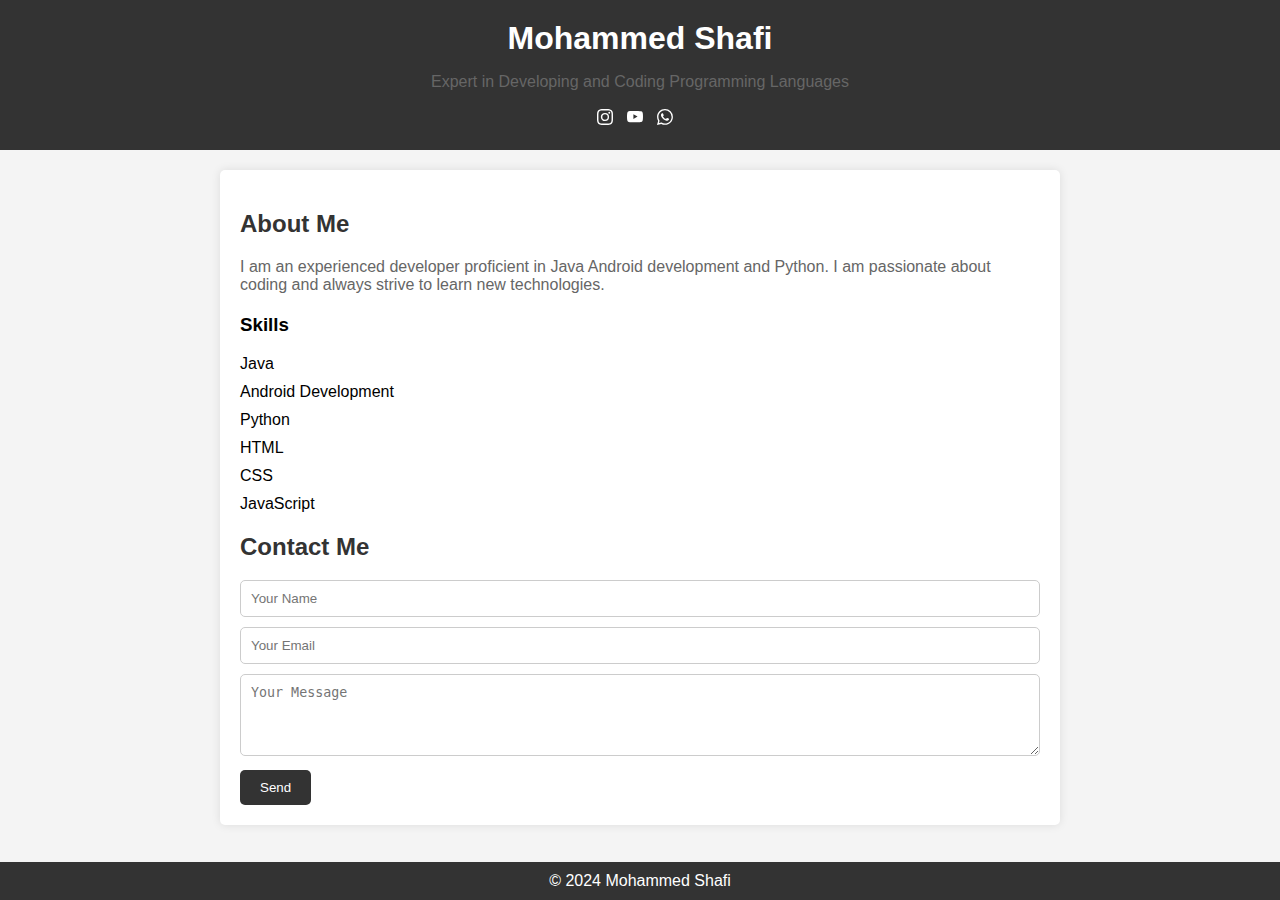
==== index.html @ 38568272 "add wgroup" ====
<!DOCTYPE html>
<html lang="en">
<head>
<meta charset="UTF-8">
<meta name="viewport" content="width=device-width, initial-scale=1.0">
<title>Mohammed Shafi - Portfolio</title>
<style>
    body {
        font-family: Arial, sans-serif;
        margin: 0;
        padding: 0;
        background-color: #f4f4f4;
    }

    header {
        background-color: #333;
        color: #fff;
        padding: 20px 0;
        text-align: center;
    }

    header h1 {
        margin: 0;
    }

    .social-icons {
        margin-top: 10px;
    }

    .social-icons a {
        display: inline-block;
        margin-right: 10px;
        color: #fff;
        text-decoration: none;
        font-size: 20px;
    }

    .container {
        max-width: 800px;
        margin: 20px auto;
        padding: 20px;
        background-color: #fff;
        border-radius: 5px;
        box-shadow: 0 0 10px rgba(0, 0, 0, 0.1);
    }

    h2 {
        color: #333;
    }

    p {
        color: #666;
    }

    .skills {
        margin-top: 20px;
    }

    .skills h3 {
        margin-top: 0;
    }

    .skills ul {
        list-style-type: none;
        padding: 0;
    }

    .skills li {
        margin-bottom: 10px;
    }

    .contact-form {
        margin-top: 20px;
    }

    .contact-form input[type="text"],
    .contact-form input[type="email"],
    .contact-form textarea {
        width: 100%;
        padding: 10px;
        margin-bottom: 10px;
        border: 1px solid #ccc;
        border-radius: 5px;
        box-sizing: border-box;
    }

    .contact-form input[type="submit"] {
        background-color: #333;
        color: #fff;
        border: none;
        border-radius: 5px;
        padding: 10px 20px;
        cursor: pointer;
    }

    footer {
        background-color: #333;
        color: #fff;
        text-align: center;
        padding: 10px 0;
        position: fixed;
        bottom: 0;
        width: 100%;
    }
</style>
</head>
<body>

<header>
    <h1>Mohammed Shafi</h1>
    <p>Expert in Developing and Coding Programming Languages</p>
    <div class="social-icons">
        <a href="https://www.instagram.com/itzmskdude" target="_blank"><svg xmlns="http://www.w3.org/2000/svg" width="16" height="16" fill="currentColor" class="bi bi-instagram" viewBox="0 0 16 16">
  <path d="M8 0C5.829 0 5.556.01 4.703.048 3.85.088 3.269.222 2.76.42a3.9 3.9 0 0 0-1.417.923A3.9 3.9 0 0 0 .42 2.76C.222 3.268.087 3.85.048 4.7.01 5.555 0 5.827 0 8.001c0 2.172.01 2.444.048 3.297.04.852.174 1.433.372 1.942.205.526.478.972.923 1.417.444.445.89.719 1.416.923.51.198 1.09.333 1.942.372C5.555 15.99 5.827 16 8 16s2.444-.01 3.298-.048c.851-.04 1.434-.174 1.943-.372a3.9 3.9 0 0 0 1.416-.923c.445-.445.718-.891.923-1.417.197-.509.332-1.09.372-1.942C15.99 10.445 16 10.173 16 8s-.01-2.445-.048-3.299c-.04-.851-.175-1.433-.372-1.941a3.9 3.9 0 0 0-.923-1.417A3.9 3.9 0 0 0 13.24.42c-.51-.198-1.092-.333-1.943-.372C10.443.01 10.172 0 7.998 0zm-.717 1.442h.718c2.136 0 2.389.007 3.232.046.78.035 1.204.166 1.486.275.373.145.64.319.92.599s.453.546.598.92c.11.281.24.705.275 1.485.039.843.047 1.096.047 3.231s-.008 2.389-.047 3.232c-.035.78-.166 1.203-.275 1.485a2.5 2.5 0 0 1-.599.919c-.28.28-.546.453-.92.598-.28.11-.704.24-1.485.276-.843.038-1.096.047-3.232.047s-2.39-.009-3.233-.047c-.78-.036-1.203-.166-1.485-.276a2.5 2.5 0 0 1-.92-.598 2.5 2.5 0 0 1-.6-.92c-.109-.281-.24-.705-.275-1.485-.038-.843-.046-1.096-.046-3.233s.008-2.388.046-3.231c.036-.78.166-1.204.276-1.486.145-.373.319-.64.599-.92s.546-.453.92-.598c.282-.11.705-.24 1.485-.276.738-.034 1.024-.044 2.515-.045zm4.988 1.328a.96.96 0 1 0 0 1.92.96.96 0 0 0 0-1.92m-4.27 1.122a4.109 4.109 0 1 0 0 8.217 4.109 4.109 0 0 0 0-8.217m0 1.441a2.667 2.667 0 1 1 0 5.334 2.667 2.667 0 0 1 0-5.334"/>
</svg></a>
        <a href="https://www.youtube.com/DeveloperMsk" target="_blank"><svg xmlns="http://www.w3.org/2000/svg" width="16" height="16" fill="currentColor" class="bi bi-youtube" viewBox="0 0 16 16">
  <path d="M8.051 1.999h.089c.822.003 4.987.033 6.11.335a2.01 2.01 0 0 1 1.415 1.42c.101.38.172.883.22 1.402l.01.104.022.26.008.104c.065.914.073 1.77.074 1.957v.075c-.001.194-.01 1.108-.082 2.06l-.008.105-.009.104c-.05.572-.124 1.14-.235 1.558a2.01 2.01 0 0 1-1.415 1.42c-1.16.312-5.569.334-6.18.335h-.142c-.309 0-1.587-.006-2.927-.052l-.17-.006-.087-.004-.171-.007-.171-.007c-1.11-.049-2.167-.128-2.654-.26a2.01 2.01 0 0 1-1.415-1.419c-.111-.417-.185-.986-.235-1.558L.09 9.82l-.008-.104A31 31 0 0 1 0 7.68v-.123c.002-.215.01-.958.064-1.778l.007-.103.003-.052.008-.104.022-.26.01-.104c.048-.519.119-1.023.22-1.402a2.01 2.01 0 0 1 1.415-1.42c.487-.13 1.544-.21 2.654-.26l.17-.007.172-.006.086-.003.171-.007A100 100 0 0 1 7.858 2zM6.4 5.209v4.818l4.157-2.408z"/>
</svg></a>
        <a href="https://chat.whatsapp.com/Jl8CplpsPp78neTym1Xch7" target="_blank"><svg xmlns="http://www.w3.org/2000/svg" width="16" height="16" fill="currentColor" class="bi bi-whatsapp" viewBox="0 0 16 16">
  <path d="M13.601 2.326A7.85 7.85 0 0 0 7.994 0C3.627 0 .068 3.558.064 7.926c0 1.399.366 2.76 1.057 3.965L0 16l4.204-1.102a7.9 7.9 0 0 0 3.79.965h.004c4.368 0 7.926-3.558 7.93-7.93A7.9 7.9 0 0 0 13.6 2.326zM7.994 14.521a6.6 6.6 0 0 1-3.356-.92l-.24-.144-2.494.654.666-2.433-.156-.251a6.56 6.56 0 0 1-1.007-3.505c0-3.626 2.957-6.584 6.591-6.584a6.56 6.56 0 0 1 4.66 1.931 6.56 6.56 0 0 1 1.928 4.66c-.004 3.639-2.961 6.592-6.592 6.592m3.615-4.934c-.197-.099-1.17-.578-1.353-.646-.182-.065-.315-.099-.445.099-.133.197-.513.646-.627.775-.114.133-.232.148-.43.05-.197-.1-.836-.308-1.592-.985-.59-.525-.985-1.175-1.103-1.372-.114-.198-.011-.304.088-.403.087-.088.197-.232.296-.346.1-.114.133-.198.198-.33.065-.134.034-.248-.015-.347-.05-.099-.445-1.076-.612-1.47-.16-.389-.323-.335-.445-.34-.114-.007-.247-.007-.38-.007a.73.73 0 0 0-.529.247c-.182.198-.691.677-.691 1.654s.71 1.916.81 2.049c.098.133 1.394 2.132 3.383 2.992.47.205.84.326 1.129.418.475.152.904.129 1.246.08.38-.058 1.171-.48 1.338-.943.164-.464.164-.86.114-.943-.049-.084-.182-.133-.38-.232"/>
</svg></a>
   <!--     <a href="https://t.me/your_telegram_channel" target="_blank"><svg xmlns="http://www.w3.org/2000/svg" width="16" height="16" fill="currentColor" class="bi bi-telegram" viewBox="0 0 16 16">
  <path d="M16 8A8 8 0 1 1 0 8a8 8 0 0 1 16 0M8.287 5.906q-1.168.486-4.666 2.01-.567.225-.595.442c-.03.243.275.339.69.47l.175.055c.408.133.958.288 1.243.294q.39.01.868-.32 3.269-2.206 3.374-2.23c.05-.012.12-.026.166.016s.042.12.037.141c-.03.129-1.227 1.241-1.846 1.817-.193.18-.33.307-.358.336a8 8 0 0 1-.188.186c-.38.366-.664.64.015 1.088.327.216.589.393.85.571.284.194.568.387.936.629q.14.092.27.187c.331.236.63.448.997.414.214-.02.435-.22.547-.82.265-1.417.786-4.486.906-5.751a1.4 1.4 0 0 0-.013-.315.34.34 0 0 0-.114-.217.53.53 0 0 0-.31-.093c-.3.005-.763.166-2.984 1.09"/>
</svg></a> -->
    </div>
</header>

<div class="container">
    <h2>About Me</h2>
    <p>I am an experienced developer proficient in Java Android development and Python. I am passionate about coding and always strive to learn new technologies.</p>

    <div class="skills">
        <h3>Skills</h3>
        <ul>
            <li>Java</li>
            <li>Android Development</li>
            <li>Python</li>
            <li>HTML</li>
            <li>CSS</li>
            <li>JavaScript</li>
        </ul>
    </div>

    <div class="contact-form">
        <h2>Contact Me</h2>
        <form action="mailto:e2@mohdshafi.cloud" method="post" enctype="text/plain">
            <input type="text" name="name" placeholder="Your Name">
            <input type="email" name="email" placeholder="Your Email">
            <textarea name="message" rows="4" placeholder="Your Message"></textarea>
            <input type="submit" value="Send">
        </form>
    </div>
</div>

<footer>
    &copy; 2024 Mohammed Shafi
</footer>

</body>
</html>
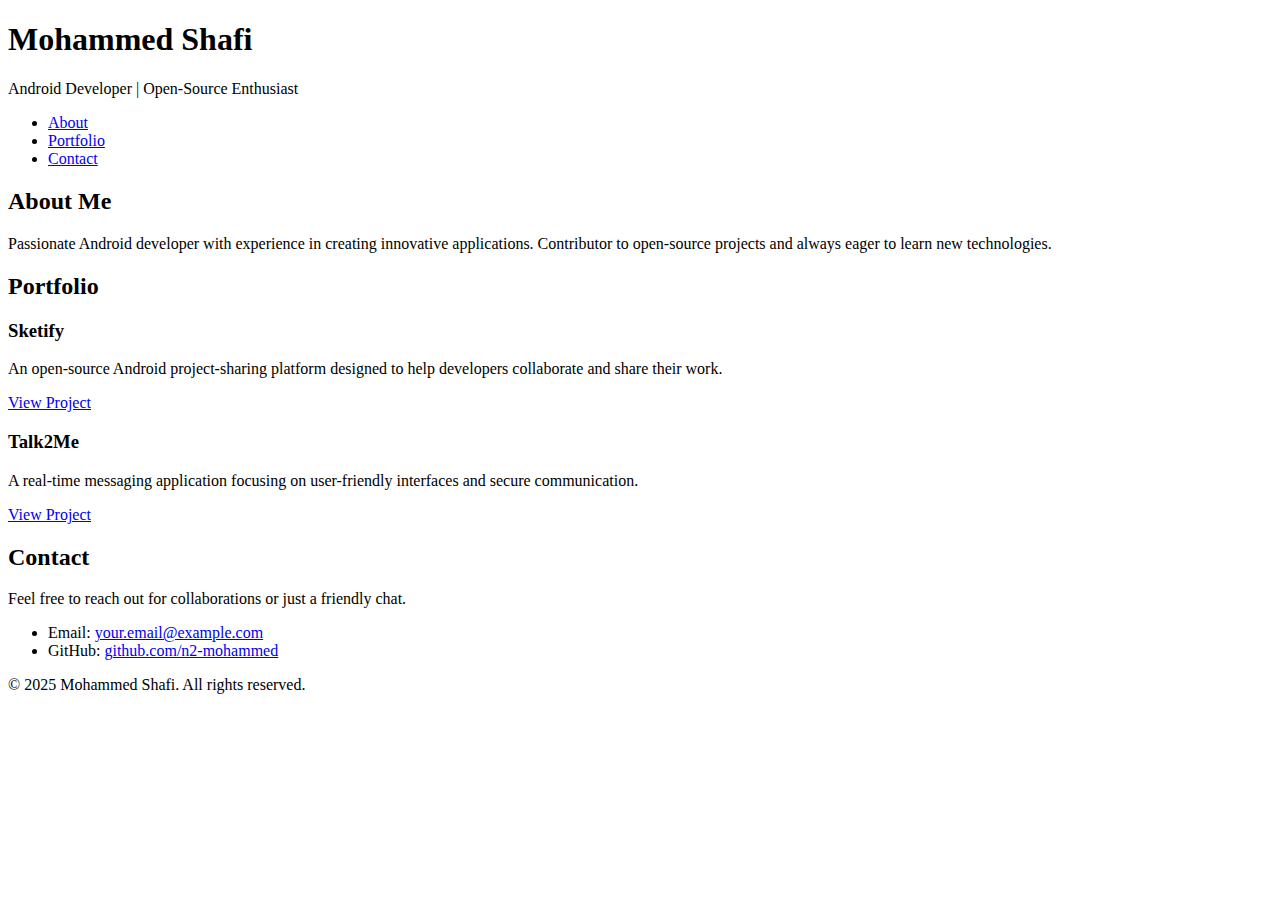
==== commit 533639db: "Update 2" ====
--- a/index.html
+++ b/index.html
@@ -1,160 +1,64 @@
-<!DOCTYPE html>
-<html lang="en">
-<head>
-<meta charset="UTF-8">
-<meta name="viewport" content="width=device-width, initial-scale=1.0">
-<title>Mohammed Shafi - Portfolio</title>
-<style>
-    body {
-        font-family: Arial, sans-serif;
-        margin: 0;
-        padding: 0;
-        background-color: #f4f4f4;
-    }
-
-    header {
-        background-color: #333;
-        color: #fff;
-        padding: 20px 0;
-        text-align: center;
-    }
-
-    header h1 {
-        margin: 0;
-    }
-
-    .social-icons {
-        margin-top: 10px;
-    }
-
-    .social-icons a {
-        display: inline-block;
-        margin-right: 10px;
-        color: #fff;
-        text-decoration: none;
-        font-size: 20px;
-    }
-
-    .container {
-        max-width: 800px;
-        margin: 20px auto;
-        padding: 20px;
-        background-color: #fff;
-        border-radius: 5px;
-        box-shadow: 0 0 10px rgba(0, 0, 0, 0.1);
-    }
-
-    h2 {
-        color: #333;
-    }
-
-    p {
-        color: #666;
-    }
-
-    .skills {
-        margin-top: 20px;
-    }
-
-    .skills h3 {
-        margin-top: 0;
-    }
-
-    .skills ul {
-        list-style-type: none;
-        padding: 0;
-    }
-
-    .skills li {
-        margin-bottom: 10px;
-    }
-
-    .contact-form {
-        margin-top: 20px;
-    }
-
-    .contact-form input[type="text"],
-    .contact-form input[type="email"],
-    .contact-form textarea {
-        width: 100%;
-        padding: 10px;
-        margin-bottom: 10px;
-        border: 1px solid #ccc;
-        border-radius: 5px;
-        box-sizing: border-box;
-    }
-
-    .contact-form input[type="submit"] {
-        background-color: #333;
-        color: #fff;
-        border: none;
-        border-radius: 5px;
-        padding: 10px 20px;
-        cursor: pointer;
-    }
-
-    footer {
-        background-color: #333;
-        color: #fff;
-        text-align: center;
-        padding: 10px 0;
-        position: fixed;
-        bottom: 0;
-        width: 100%;
-    }
-</style>
-</head>
-<body>
-
-<header>
-    <h1>Mohammed Shafi</h1>
-    <p>Expert in Developing and Coding Programming Languages</p>
-    <div class="social-icons">
-        <a href="https://www.instagram.com/itzmskdude" target="_blank"><svg xmlns="http://www.w3.org/2000/svg" width="16" height="16" fill="currentColor" class="bi bi-instagram" viewBox="0 0 16 16">
-  <path d="M8 0C5.829 0 5.556.01 4.703.048 3.85.088 3.269.222 2.76.42a3.9 3.9 0 0 0-1.417.923A3.9 3.9 0 0 0 .42 2.76C.222 3.268.087 3.85.048 4.7.01 5.555 0 5.827 0 8.001c0 2.172.01 2.444.048 3.297.04.852.174 1.433.372 1.942.205.526.478.972.923 1.417.444.445.89.719 1.416.923.51.198 1.09.333 1.942.372C5.555 15.99 5.827 16 8 16s2.444-.01 3.298-.048c.851-.04 1.434-.174 1.943-.372a3.9 3.9 0 0 0 1.416-.923c.445-.445.718-.891.923-1.417.197-.509.332-1.09.372-1.942C15.99 10.445 16 10.173 16 8s-.01-2.445-.048-3.299c-.04-.851-.175-1.433-.372-1.941a3.9 3.9 0 0 0-.923-1.417A3.9 3.9 0 0 0 13.24.42c-.51-.198-1.092-.333-1.943-.372C10.443.01 10.172 0 7.998 0zm-.717 1.442h.718c2.136 0 2.389.007 3.232.046.78.035 1.204.166 1.486.275.373.145.64.319.92.599s.453.546.598.92c.11.281.24.705.275 1.485.039.843.047 1.096.047 3.231s-.008 2.389-.047 3.232c-.035.78-.166 1.203-.275 1.485a2.5 2.5 0 0 1-.599.919c-.28.28-.546.453-.92.598-.28.11-.704.24-1.485.276-.843.038-1.096.047-3.232.047s-2.39-.009-3.233-.047c-.78-.036-1.203-.166-1.485-.276a2.5 2.5 0 0 1-.92-.598 2.5 2.5 0 0 1-.6-.92c-.109-.281-.24-.705-.275-1.485-.038-.843-.046-1.096-.046-3.233s.008-2.388.046-3.231c.036-.78.166-1.204.276-1.486.145-.373.319-.64.599-.92s.546-.453.92-.598c.282-.11.705-.24 1.485-.276.738-.034 1.024-.044 2.515-.045zm4.988 1.328a.96.96 0 1 0 0 1.92.96.96 0 0 0 0-1.92m-4.27 1.122a4.109 4.109 0 1 0 0 8.217 4.109 4.109 0 0 0 0-8.217m0 1.441a2.667 2.667 0 1 1 0 5.334 2.667 2.667 0 0 1 0-5.334"/>
-</svg></a>
-        <a href="https://www.youtube.com/DeveloperMsk" target="_blank"><svg xmlns="http://www.w3.org/2000/svg" width="16" height="16" fill="currentColor" class="bi bi-youtube" viewBox="0 0 16 16">
-  <path d="M8.051 1.999h.089c.822.003 4.987.033 6.11.335a2.01 2.01 0 0 1 1.415 1.42c.101.38.172.883.22 1.402l.01.104.022.26.008.104c.065.914.073 1.77.074 1.957v.075c-.001.194-.01 1.108-.082 2.06l-.008.105-.009.104c-.05.572-.124 1.14-.235 1.558a2.01 2.01 0 0 1-1.415 1.42c-1.16.312-5.569.334-6.18.335h-.142c-.309 0-1.587-.006-2.927-.052l-.17-.006-.087-.004-.171-.007-.171-.007c-1.11-.049-2.167-.128-2.654-.26a2.01 2.01 0 0 1-1.415-1.419c-.111-.417-.185-.986-.235-1.558L.09 9.82l-.008-.104A31 31 0 0 1 0 7.68v-.123c.002-.215.01-.958.064-1.778l.007-.103.003-.052.008-.104.022-.26.01-.104c.048-.519.119-1.023.22-1.402a2.01 2.01 0 0 1 1.415-1.42c.487-.13 1.544-.21 2.654-.26l.17-.007.172-.006.086-.003.171-.007A100 100 0 0 1 7.858 2zM6.4 5.209v4.818l4.157-2.408z"/>
-</svg></a>
-        <a href="https://chat.whatsapp.com/Jl8CplpsPp78neTym1Xch7" target="_blank"><svg xmlns="http://www.w3.org/2000/svg" width="16" height="16" fill="currentColor" class="bi bi-whatsapp" viewBox="0 0 16 16">
-  <path d="M13.601 2.326A7.85 7.85 0 0 0 7.994 0C3.627 0 .068 3.558.064 7.926c0 1.399.366 2.76 1.057 3.965L0 16l4.204-1.102a7.9 7.9 0 0 0 3.79.965h.004c4.368 0 7.926-3.558 7.93-7.93A7.9 7.9 0 0 0 13.6 2.326zM7.994 14.521a6.6 6.6 0 0 1-3.356-.92l-.24-.144-2.494.654.666-2.433-.156-.251a6.56 6.56 0 0 1-1.007-3.505c0-3.626 2.957-6.584 6.591-6.584a6.56 6.56 0 0 1 4.66 1.931 6.56 6.56 0 0 1 1.928 4.66c-.004 3.639-2.961 6.592-6.592 6.592m3.615-4.934c-.197-.099-1.17-.578-1.353-.646-.182-.065-.315-.099-.445.099-.133.197-.513.646-.627.775-.114.133-.232.148-.43.05-.197-.1-.836-.308-1.592-.985-.59-.525-.985-1.175-1.103-1.372-.114-.198-.011-.304.088-.403.087-.088.197-.232.296-.346.1-.114.133-.198.198-.33.065-.134.034-.248-.015-.347-.05-.099-.445-1.076-.612-1.47-.16-.389-.323-.335-.445-.34-.114-.007-.247-.007-.38-.007a.73.73 0 0 0-.529.247c-.182.198-.691.677-.691 1.654s.71 1.916.81 2.049c.098.133 1.394 2.132 3.383 2.992.47.205.84.326 1.129.418.475.152.904.129 1.246.08.38-.058 1.171-.48 1.338-.943.164-.464.164-.86.114-.943-.049-.084-.182-.133-.38-.232"/>
-</svg></a>
-   <!--     <a href="https://t.me/your_telegram_channel" target="_blank"><svg xmlns="http://www.w3.org/2000/svg" width="16" height="16" fill="currentColor" class="bi bi-telegram" viewBox="0 0 16 16">
-  <path d="M16 8A8 8 0 1 1 0 8a8 8 0 0 1 16 0M8.287 5.906q-1.168.486-4.666 2.01-.567.225-.595.442c-.03.243.275.339.69.47l.175.055c.408.133.958.288 1.243.294q.39.01.868-.32 3.269-2.206 3.374-2.23c.05-.012.12-.026.166.016s.042.12.037.141c-.03.129-1.227 1.241-1.846 1.817-.193.18-.33.307-.358.336a8 8 0 0 1-.188.186c-.38.366-.664.64.015 1.088.327.216.589.393.85.571.284.194.568.387.936.629q.14.092.27.187c.331.236.63.448.997.414.214-.02.435-.22.547-.82.265-1.417.786-4.486.906-5.751a1.4 1.4 0 0 0-.013-.315.34.34 0 0 0-.114-.217.53.53 0 0 0-.31-.093c-.3.005-.763.166-2.984 1.09"/>
-</svg></a> -->
-    </div>
-</header>
-
-<div class="container">
-    <h2>About Me</h2>
-    <p>I am an experienced developer proficient in Java Android development and Python. I am passionate about coding and always strive to learn new technologies.</p>
-
-    <div class="skills">
-        <h3>Skills</h3>
-        <ul>
-            <li>Java</li>
-            <li>Android Development</li>
-            <li>Python</li>
-            <li>HTML</li>
-            <li>CSS</li>
-            <li>JavaScript</li>
-        </ul>
-    </div>
-
-    <div class="contact-form">
-        <h2>Contact Me</h2>
-        <form action="mailto:e2@mohdshafi.cloud" method="post" enctype="text/plain">
-            <input type="text" name="name" placeholder="Your Name">
-            <input type="email" name="email" placeholder="Your Email">
-            <textarea name="message" rows="4" placeholder="Your Message"></textarea>
-            <input type="submit" value="Send">
-        </form>
-    </div>
-</div>
-
-<footer>
-    &copy; 2024 Mohammed Shafi
-</footer>
-
-</body>
-</html>
+<!DOCTYPE html>
+<html lang="en">
+<head>
+    <meta charset="UTF-8">
+    <meta name="viewport" content="width=device-width, initial-scale=1.0">
+    <title>My Portfolio</title>
+    <link rel="stylesheet" href="styles.css">
+</head>
+<body>
+    <header>
+        <div class="container">
+            <h1>Mohammed Shafi</h1>
+            <p>Android Developer | Open-Source Enthusiast</p>
+        </div>
+    </header>
+    <nav>
+        <div class="container">
+            <ul>
+                <li><a href="#about">About</a></li>
+                <li><a href="#portfolio">Portfolio</a></li>
+                <li><a href="#contact">Contact</a></li>
+            </ul>
+        </div>
+    </nav>
+    <section id="about">
+        <div class="container">
+            <h2>About Me</h2>
+            <p>Passionate Android developer with experience in creating innovative applications. Contributor to open-source projects and always eager to learn new technologies.</p>
+        </div>
+    </section>
+    <section id="portfolio">
+        <div class="container">
+            <h2>Portfolio</h2>
+            <div class="portfolio-item">
+                <h3>Sketify</h3>
+                <p>An open-source Android project-sharing platform designed to help developers collaborate and share their work.</p>
+                <a href="https://github.com/n2-mohammed/project-sketify" target="_blank">View Project</a>
+            </div>
+            <div class="portfolio-item">
+                <h3>Talk2Me</h3>
+                <p>A real-time messaging application focusing on user-friendly interfaces and secure communication.</p>
+                <a href="https://github.com/n2-mohammed/talk2me" target="_blank">View Project</a>
+            </div>
+            <!-- Add more portfolio items as needed -->
+        </div>
+    </section>
+    <section id="contact">
+        <div class="container">
+            <h2>Contact</h2>
+            <p>Feel free to reach out for collaborations or just a friendly chat.</p>
+            <ul>
+                <li>Email: <a href="mailto:your.email@example.com">your.email@example.com</a></li>
+                <li>GitHub: <a href="https://github.com/n2-mohammed" target="_blank">github.com/n2-mohammed</a></li>
+                <!-- Add other contact links as needed -->
+            </ul>
+        </div>
+    </section>
+    <footer>
+        <div class="container">
+            <p>&copy; 2025 Mohammed Shafi. All rights reserved.</p>
+        </div>
+    </footer>
+</body>
+</html>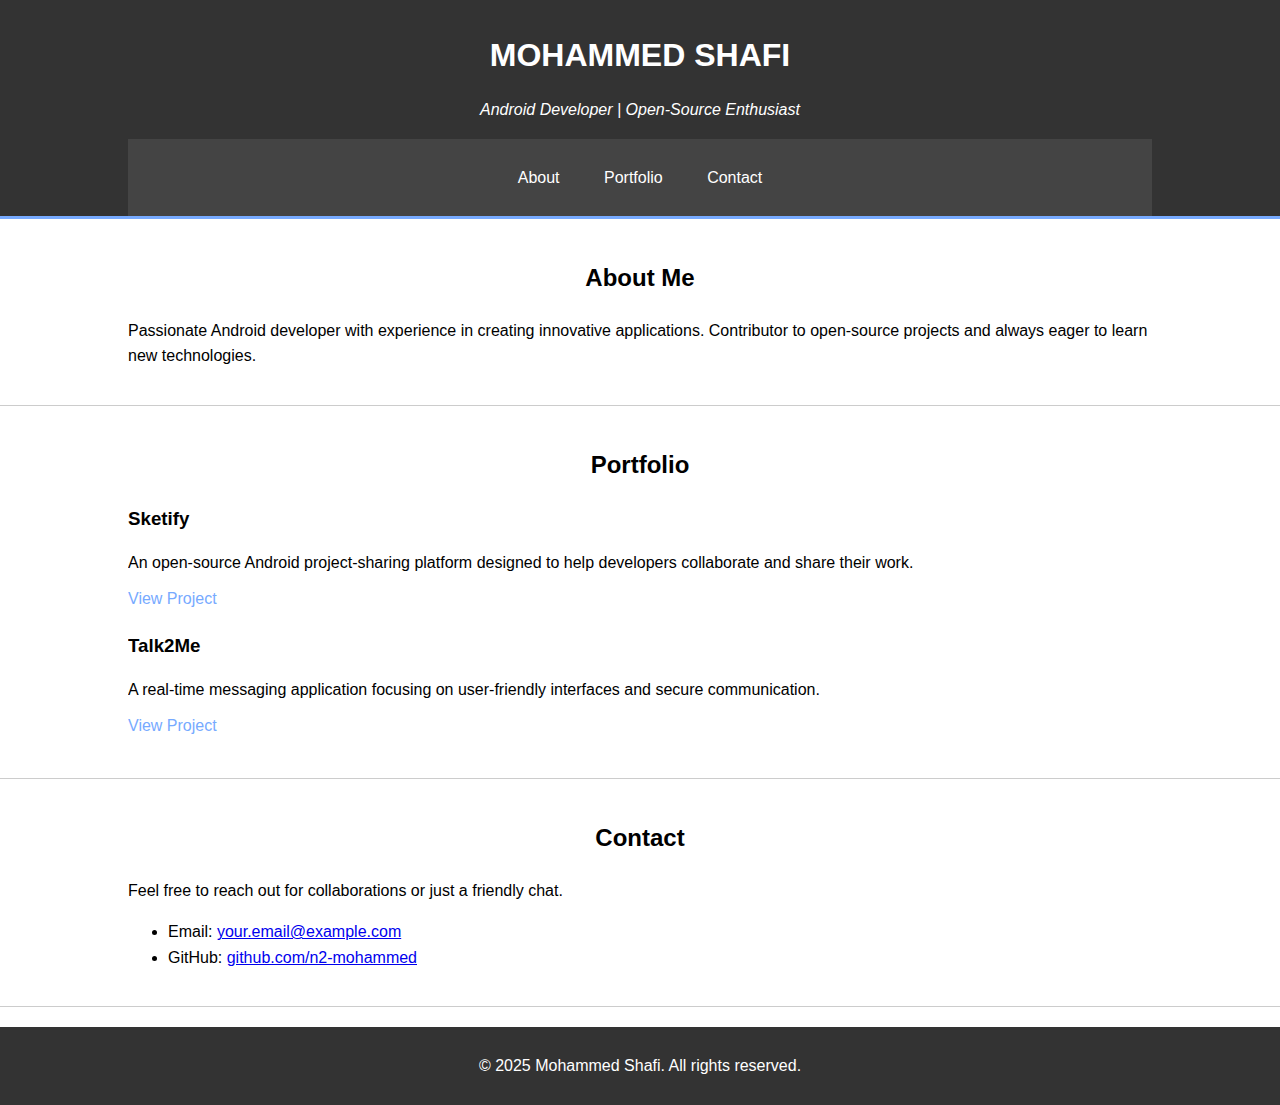
==== commit c40e6791: "Update index.html" ====
--- a/index.html
+++ b/index.html
@@ -3,25 +3,25 @@
 <head>
     <meta charset="UTF-8">
     <meta name="viewport" content="width=device-width, initial-scale=1.0">
-    <title>My Portfolio</title>
+    <title>Mohammed Shafi | Android Developer Portfolio</title>
     <link rel="stylesheet" href="styles.css">
+    <link href="https://fonts.googleapis.com/css2?family=Roboto:wght@400;700&display=swap" rel="stylesheet">
+    <link rel="stylesheet" href="https://cdnjs.cloudflare.com/ajax/libs/font-awesome/6.0.0-beta3/css/all.min.css">
 </head>
 <body>
     <header>
         <div class="container">
             <h1>Mohammed Shafi</h1>
             <p>Android Developer | Open-Source Enthusiast</p>
+            <nav>
+                <ul>
+                    <li><a href="#about">About</a></li>
+                    <li><a href="#portfolio">Portfolio</a></li>
+                    <li><a href="#contact">Contact</a></li>
+                </ul>
+            </nav>
         </div>
     </header>
-    <nav>
-        <div class="container">
-            <ul>
-                <li><a href="#about">About</a></li>
-                <li><a href="#portfolio">Portfolio</a></li>
-                <li><a href="#contact">Contact</a></li>
-            </ul>
-        </div>
-    </nav>
     <section id="about">
         <div class="container">
             <h2>About Me</h2>
@@ -31,17 +31,19 @@
     <section id="portfolio">
         <div class="container">
             <h2>Portfolio</h2>
-            <div class="portfolio-item">
-                <h3>Sketify</h3>
-                <p>An open-source Android project-sharing platform designed to help developers collaborate and share their work.</p>
-                <a href="https://github.com/n2-mohammed/project-sketify" target="_blank">View Project</a>
+            <div class="portfolio-grid">
+                <div class="portfolio-item">
+                    <h3>Sketify</h3>
+                    <p>An open-source Android project-sharing platform designed to help developers collaborate and share their work.</p>
+                    <a href="https://github.com/n2-mohammed/project-sketify" target="_blank">View Project</a>
+                </div>
+                <div class="portfolio-item">
+                    <h3>Talk2Me</h3>
+                    <p>A real-time messaging application focusing on user-friendly interfaces and secure communication.</p>
+                    <a href="https://github.com/n2-mohammed/talk2me" target="_blank">View Project</a>
+                </div>
+                <!-- Add more portfolio items as needed -->
             </div>
-            <div class="portfolio-item">
-                <h3>Talk2Me</h3>
-                <p>A real-time messaging application focusing on user-friendly interfaces and secure communication.</p>
-                <a href="https://github.com/n2-mohammed/talk2me" target="_blank">View Project</a>
-            </div>
-            <!-- Add more portfolio items as needed -->
         </div>
     </section>
     <section id="contact">
@@ -60,5 +62,16 @@
             <p>&copy; 2025 Mohammed Shafi. All rights reserved.</p>
         </div>
     </footer>
+    <script>
+        // Smooth scrolling for navigation links
+        document.querySelectorAll('nav ul li a').forEach(anchor => {
+            anchor.addEventListener('click', function(e) {
+                e.preventDefault();
+                document.querySelector(this.getAttribute('href')).scrollIntoView({
+                    behavior: 'smooth'
+                });
+            });
+        });
+    </script>
 </body>
-</html>+</html>
--- a/styles.css
+++ b/styles.css
@@ -0,0 +1,88 @@
+body {
+    font-family: Arial, sans-serif;
+    margin: 0;
+    padding: 0;
+    line-height: 1.6;
+}
+
+.container {
+    width: 80%;
+    margin: auto;
+    overflow: hidden;
+}
+
+header {
+    background: #333;
+    color: #fff;
+    padding-top: 30px;
+    min-height: 70px;
+    border-bottom: #77aaff 3px solid;
+}
+
+header h1 {
+    text-align: center;
+    text-transform: uppercase;
+    margin: 0;
+}
+
+header p {
+    text-align: center;
+    font-style: italic;
+}
+
+nav {
+    background: #444;
+    color: #fff;
+    padding: 10px 0;
+}
+
+nav ul {
+    padding: 0;
+    list-style: none;
+    text-align: center;
+}
+
+nav ul li {
+    display: inline;
+    margin: 0 20px;
+}
+
+nav ul li a {
+    color: #fff;
+    text-decoration: none;
+}
+
+section {
+    padding: 20px 0;
+    border-bottom: #ccc 1px solid;
+}
+
+section h2 {
+    text-align: center;
+    margin-bottom: 20px;
+}
+
+.portfolio-item {
+    margin-bottom: 20px;
+}
+
+.portfolio-item h3 {
+    margin-bottom: 10px;
+}
+
+.portfolio-item p {
+    margin-bottom: 10px;
+}
+
+.portfolio-item a {
+    color: #77aaff;
+    text-decoration: none;
+}
+
+footer {
+    background: #333;
+    color: #fff;
+    text-align: center;
+    padding: 10px 0;
+    margin-top: 20px;
+}